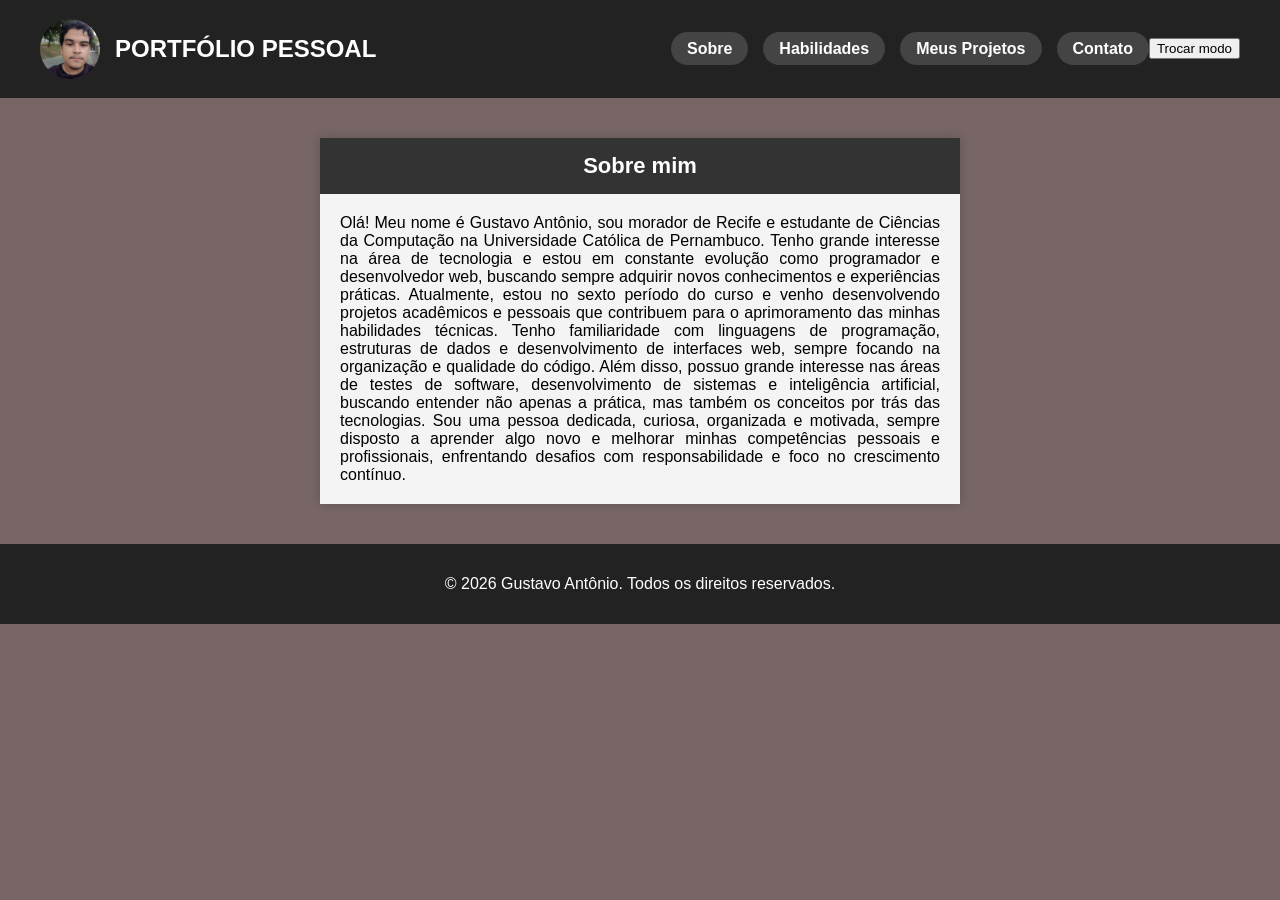
==== index.html @ 28772db8 "Mudança de nome para index" ====
<!DOCTYPE html>
<html lang="pt-br">
<head>
    <meta charset="UTF-8">
    <meta http-equiv="X-UA-Compatible" content="IE=edge">
    <meta name="viewport" content="width=device-width, initial-scale=1.0">
    <link rel="stylesheet" href="css/styles.css">
    <title>Portfólio</title>
</head>

<body>
    <nav class="menu"> 
        <div class="header-container">
            <img src="img/download.png" alt="Minha foto" class="foto">
            <h1 class="logo">PORTFÓLIO PESSOAL</h1>

            <ul>
                <li><a href="sobre.html">Sobre</a></li>
                <li><a href="habilidades.html">Habilidades</a></li>
                <li><a href="projetos.html">Meus Projetos</a></li>
                <li><a href="contato.html">Contato</a></li>
            </ul>
            <button onclick="toggleModo()" class="btn-modo">Trocar modo</button>
        </div>
    </nav>

    <section id="sobre">
        <table class="tabela-sobre">
            <tr>
                <th>Sobre mim</th>
            </tr>
            <tr>
                <td>
                    Olá! Meu nome é Gustavo Antônio, sou morador de Recife e estudante de Ciências da Computação na Universidade Católica de Pernambuco. Tenho grande interesse na área de tecnologia e estou em constante evolução como programador e desenvolvedor web, buscando sempre adquirir novos conhecimentos e experiências práticas.

                    Atualmente, estou no sexto período do curso e venho desenvolvendo projetos acadêmicos e pessoais que contribuem para o aprimoramento das minhas habilidades técnicas. Tenho familiaridade com linguagens de programação, estruturas de dados e desenvolvimento de interfaces web, sempre focando na organização e qualidade do código.

                    Além disso, possuo grande interesse nas áreas de testes de software, desenvolvimento de sistemas e inteligência artificial, buscando entender não apenas a prática, mas também os conceitos por trás das tecnologias.

                    Sou uma pessoa dedicada, curiosa, organizada e motivada, sempre disposto a aprender algo novo e melhorar minhas competências pessoais e profissionais, enfrentando desafios com responsabilidade e foco no crescimento contínuo.
                </td>
            </tr>
        </table>
    </section>
    <footer>
        <p>© 2026 Gustavo Antônio. Todos os direitos reservados.</p>
    </footer>
    <script src="js/script.js"></script>
</body>
</html>
---- css/styles.css ----
body {
    background-color: var(--bg);
    margin: 0;
    font-family: Arial, sans-serif;
}


.menu {
    background: #222;
    color: white;
    padding: 15px 40px;
    width: 100%;
    box-sizing: border-box;
}

.header-container {
    display: flex;
    align-items: center;
    width: 100%;
}

.logo {
    margin-right: auto;
}


.foto {
    width: 60px;
    height: 60px;
    border-radius: 50%;
    object-fit: cover;
    margin-right: 15px;
}


.menu ul {
    display: flex;
    list-style: none;
    gap: 15px;
}


.menu a {
    color: white;
    text-decoration: none;
    background: #444;
    padding: 8px 16px;
    border-radius: 20px;
    transition: 0.3s;
    font-weight: bold;
}

.menu a:hover {
    background: #00bcd4;
    transform: scale(1.1);
}


.tabela-sobre {
    width: 50%;
    margin: 40px auto;
    border-collapse: collapse;
    box-shadow: 0 0 10px rgba(0,0,0,0.2);
    transition: 0.3s;
}


.tabela-sobre th {
    background-color: #333;
    color: white;
    padding: 15px;
    font-size: 22px;
}


.tabela-sobre td {
    padding: 20px;
    text-align: justify;
    background-color: var(--card);
}


.tabela-sobre:hover {
    transform: scale(1.03);
    box-shadow: 0 0 20px rgba(0,0,0,0.4);
}


.tabela-sobre td:hover {
    background-color: #e0f7fa;
}

/* FOOTER */
footer {
    text-align: center;
    padding: 15px;
    background: #222;
    color: white;
    margin-top: 40px;
}

:root {
    --bg: #786666;
    --text: #333;
    --card: #f4f4f4;
}
.dark-mode {
    --bg: #333;
    --text: #f4f4f4;
    --card: #555;
}
.botao-modo {
    background: #444;
    color: white;
    border: none;
    padding: 8px 15px;
    border-radius: 20px;
    cursor: pointer;
    transition: 0.3s;
}

.botao-modo:hover {
    background: #00bcd4;
}

.tabela-projetos{ 
    width: 80%;
    margin: 40px auto;
    border-collapse: collapse;
    box-shadow: 0 0 10px rgba(0,0,0,0.2);
    transition: 0.3s;
}
.tabela-projetos th {
    background-color: #333;
    color: white;
    padding: 15px;
    font-size: 22px;
}
.tabela-projetos td {
    padding: 20px;
    text-align: left;
    background-color: var(--card);
}
.tabela-projetos:hover {
    transform: scale(1.03);
    box-shadow: 0 0 20px rgba(0,0,0,0.4);
}   


.projetos-container {
    display: flex;
    justify-content: center;
    gap: 40px;
    margin: 40px auto;
    flex-wrap: wrap; 
}

.tabela-projetos {
    width: 300px;
}
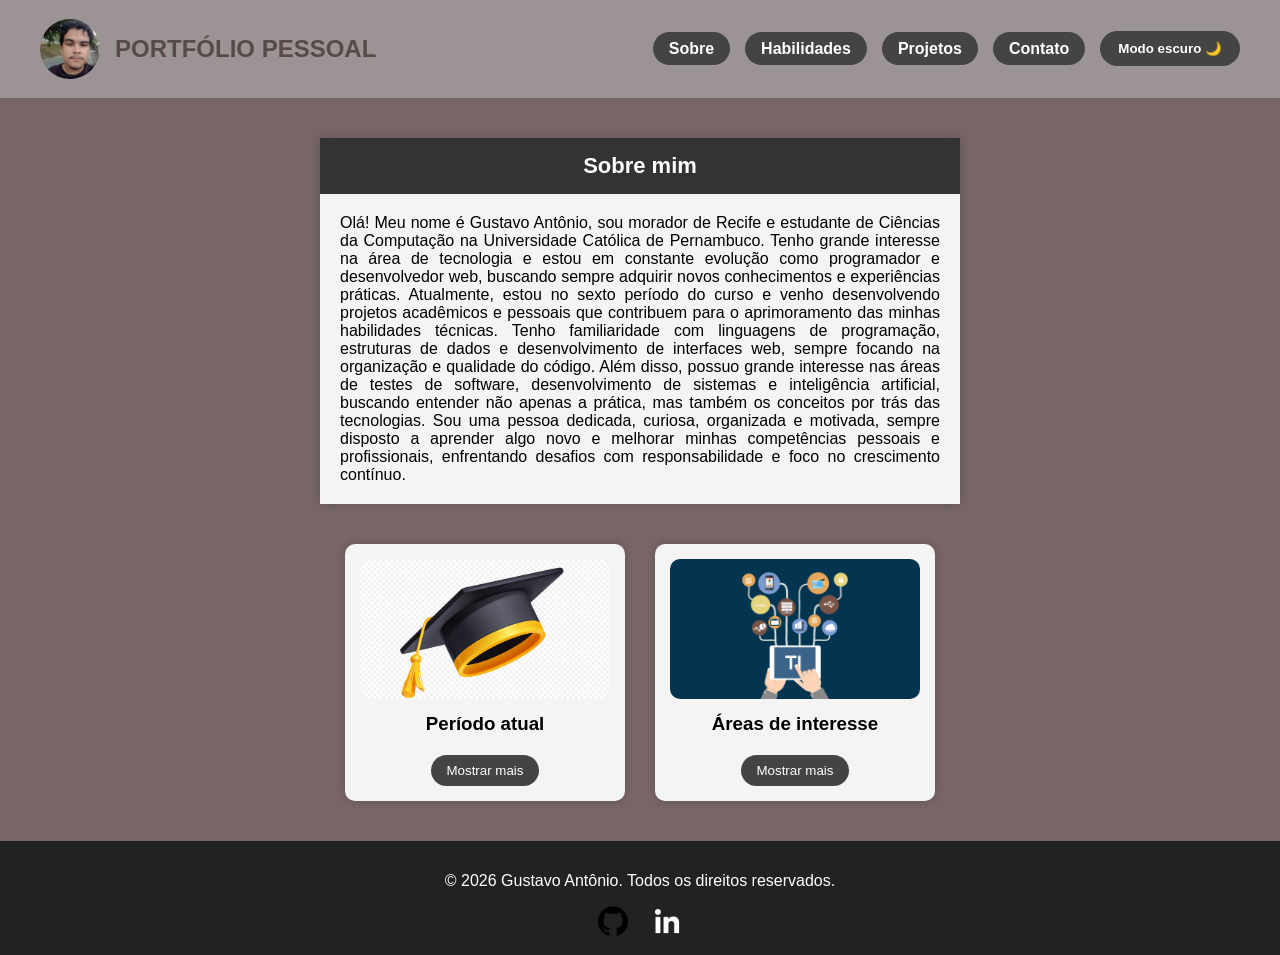
==== commit e26d85ef: "Mudança 2" ====
--- a/index.html
+++ b/index.html
@@ -9,21 +9,24 @@
 </head>
 
 <body>
+    <body onload="mostrarAnoAtual()"> 
+    </body>
     <nav class="menu"> 
         <div class="header-container">
             <img src="img/download.png" alt="Minha foto" class="foto">
             <h1 class="logo">PORTFÓLIO PESSOAL</h1>
-
             <ul>
                 <li><a href="sobre.html">Sobre</a></li>
                 <li><a href="habilidades.html">Habilidades</a></li>
-                <li><a href="projetos.html">Meus Projetos</a></li>
+                <li><a href="projetos.html">Projetos</a></li>
                 <li><a href="contato.html">Contato</a></li>
             </ul>
-            <button onclick="toggleModo()" class="btn-modo">Trocar modo</button>
-        </div>
+            <div class="toggle-container">
+        <button onclick="toggleModo()" class="btn-modo">
+        Modo escuro 🌙
+        </button>
+    </div>
     </nav>
-
     <section id="sobre">
         <table class="tabela-sobre">
             <tr>
@@ -41,10 +44,45 @@
                 </td>
             </tr>
         </table>
+        <div class="extra-container">
+
+    <div class="card">
+        <img src="img/graduacao.jpg" alt="Graduação">
+        <h3>Período atual</h3>
+        
+        <div class="conteudo" id="periodo">
+            <p>6º período de Ciências da Computação.</p>
+        </div>
+
+        <button onclick="toggleConteudo('periodo')" class="btn-toggle">
+            Mostrar mais
+        </button>
+    </div>
+
+    <div class="card">
+        <img src="img/areas.png" alt="Áreas">
+        <h3>Áreas de interesse</h3>
+        <div class="conteudo" id="areas">
+            <p>Desenvolvimento web, testes de software, sistemas e inteligência artificial.</p>
+        </div>
+        <button onclick="toggleConteudo('areas')" class="btn-toggle">
+            Mostrar mais
+        </button>
+    </div>
+</div>
     </section>
     <footer>
-        <p>© 2026 Gustavo Antônio. Todos os direitos reservados.</p>
-    </footer>
+    <p>© <span id="ano-atual"></span> Gustavo Antônio. Todos os direitos reservados.</p>
+    <div class="social">
+        <a href="https://github.com/gustavoantonio03" target="_blank">
+            <img src="img/github.png" alt="GitHub">
+        </a>
+
+        <a href="https://www.linkedin.com/in/gustavo-antônio-7029b8357" target="_blank">
+            <img src="img/linkedin.png" alt="LinkedIn">
+        </a>
+    </div>
+</footer>
     <script src="js/script.js"></script>
 </body>
 </html>
--- a/css/styles.css
+++ b/css/styles.css
@@ -6,8 +6,8 @@
 
 
 .menu {
-    background: #222;
-    color: white;
+    background: #9c9494;
+    color: rgb(89, 74, 74);
     padding: 15px 40px;
     width: 100%;
     box-sizing: border-box;
@@ -90,7 +90,6 @@
     background-color: #e0f7fa;
 }
 
-/* FOOTER */
 footer {
     text-align: center;
     padding: 15px;
@@ -109,18 +108,25 @@
     --text: #f4f4f4;
     --card: #555;
 }
-.botao-modo {
+.btn-modo {
     background: #444;
     color: white;
     border: none;
-    padding: 8px 15px;
-    border-radius: 20px;
+    padding: 10px 18px;
+    border-radius: 25px;
     cursor: pointer;
     transition: 0.3s;
-}
-
-.botao-modo:hover {
+    font-weight: bold;
+    margin-left: 15px;
+}
+
+.btn-modo:hover {
     background: #00bcd4;
+    transform: scale(1.05);
+}
+
+.btn-modo:active {
+    transform: scale(0.95);
 }
 
 .tabela-projetos{ 
@@ -145,7 +151,9 @@
     transform: scale(1.03);
     box-shadow: 0 0 20px rgba(0,0,0,0.4);
 }   
-
+.tabela-projetos td:hover {
+    background-color: #e0f7fa;
+}
 
 .projetos-container {
     display: flex;
@@ -157,4 +165,165 @@
 
 .tabela-projetos {
     width: 300px;
+}
+
+.extra-container {
+    display: flex;
+    justify-content: center;
+    gap: 30px;
+    margin: 30px auto;
+    flex-wrap: wrap;
+}
+
+.card {
+    width: 250px;
+    background: var(--card);
+    border-radius: 10px;
+    box-shadow: 0 0 10px rgba(0,0,0,0.2);
+    text-align: center;
+    padding: 15px;
+    transition: 0.3s;
+}
+
+.card:hover {
+    transform: scale(1.05);
+}
+
+.card img {
+    width: 100%;
+    height: 140px;
+    object-fit: cover;
+    border-radius: 10px;
+}
+
+.card h3 {
+    margin: 10px 0;
+}
+
+.conteudo {
+    display: none;
+    margin-top: 10px;
+}
+
+.btn-toggle {
+    margin-top: 10px;
+    padding: 8px 15px;
+    border: none;
+    background: #444;
+    color: white;
+    border-radius: 20px;
+    cursor: pointer;
+    transition: 0.3s;
+}
+
+.btn-toggle:hover {
+    background: #00bcd4;
+}
+.social {
+    margin-top: 10px;
+}
+.social a {
+    margin: 0 10px;
+    display: inline-block;
+}
+.social img {
+    width: 30px;
+    height: 30px;
+}
+.social img:hover {
+    transform: scale(1.2);
+}
+.habilidades-container {
+    display: flex;
+    justify-content: center;
+    gap: 30px;
+    margin: 30px auto;
+    flex-wrap: wrap;
+}
+.tabela-habilidades {
+    width: 250px;
+    transition: 0.3s;
+}
+.tabela-habilidades th {
+    background-color: #333;
+    color: white;
+    padding: 15px;
+    font-size: 22px;
+}
+.tabela-habilidades td {
+    padding: 20px;
+    text-align: left;
+    background-color: var(--card);
+}
+.tabela-habilidades:hover {
+    transform: scale(1.03);
+    box-shadow: 0 0 20px rgba(33, 22, 22, 0.4);
+    background: #e0f7fa;
+}
+.tabela-habilidades td:hover {
+    background-color: #b2ebf2;
+}
+.tabela-habilidades ul {
+    list-style: none;
+    padding: 0;
+}
+@media (max-width: 768px) {
+
+    .header-container {
+        flex-direction: column;
+        align-items: center;
+        text-align: center;
+    }
+
+    .menu ul {
+        flex-direction: column;
+        gap: 10px;
+        padding: 0;
+        margin-top: 10px;
+    }
+
+    .menu a {
+        display: block;
+        width: 100%;
+    }
+
+    .btn-modo {
+        margin-top: 10px;
+        padding: 8px 20px;
+        background: #444;
+        color: white;
+        border: none;
+        border-radius: 20px;
+        cursor: pointer;
+        transition: 0.3s;
+        font-weight: bold;
+    }
+
+    .tabela-sobre {
+        width: 90%;
+    }
+
+    .projetos-container {
+        flex-direction: column;
+        align-items: center;
+    }
+
+    .tabela-projetos {
+        width: 90%;
+    }
+
+    .tabela-projetos img {
+        height: auto;
+    }
+
+    body {
+        font-size: 14px;
+    }
+    .btn-modo:hover {
+    background: #00bcd4;
+    transform: scale(1.05);
+}
+.btn-modo:active {
+    transform: scale(0.95);
+}
 }
